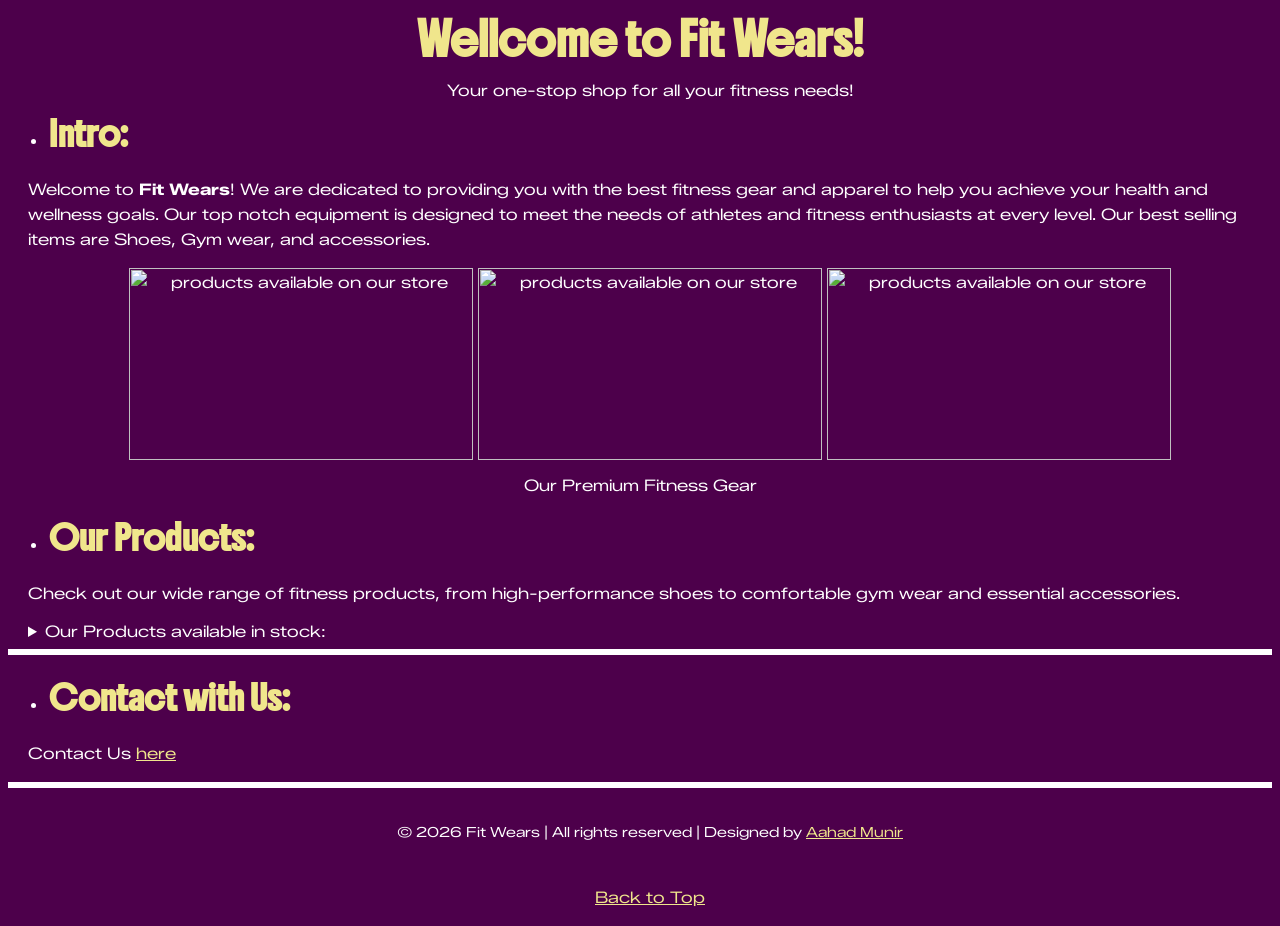
==== index.html @ cde7ad11 "Add files via upload" ====
<!DOCTYPE>
<html lang="en">

<head>
    <meta charset="UTF-8">
    <meta name="Authour" content="Aahad Munir">
    <meta name="discription" content="Practice for coding languages I learnt till yet">
    <meta name="viewport" content="width=device-width,initial scale=1.0">
    <link rel="stylesheet" href="style.css">
    <link rel="stylesheet" href="https://fonts.googleapis.com/css2?family=Boldonse&display=swap">
    <link rel="stylesheet" href="https://fonts.googleapis.com/css2?family=Zalando+Sans+Expanded:ital,wght@0,200..900;1,200..900&display=swap">
    <link rel="icon" href="images/icon.png" type="image/x-icon">

    <title> Fit Wear</title>

</head>
<body>
    <main>
        <h1> Wellcome to Fit Wears! </h1>
        <p id="top">Your one-stop shop for all your fitness needs!</p>


        <section>
            <article>
                <ul>
                <li><h2> Intro:</h2></li>
                 </ul>
                <p>Welcome to <strong>Fit Wears</strong>! We are dedicated to providing you with the best fitness gear and apparel to help you achieve your health and wellness goals. Our top notch equipment is designed to meet the needs of athletes and fitness enthusiasts at every level. Our best selling items are Shoes, Gym wear, and accessories.</p>
                <figure>
                   <p id="imgs"> <img src="images/pic1.png" title="Our products" alt="products available on our store" width="344" height="192"> <img src="images/pic1.png" title="Our products" alt="products available on our store" width="344" height="192"> <img src="images/shoe1.png" title="Our products" alt="products available on our store" width="344" height="192"> </p>
                    
                        <figcaption>
                            <p id="imgcaption"> <figcaption>Our Premium Fitness Gear</p>
                        </figcaption>
                   
                </figure>
            </article>
        </section>

        <section>
            <article>
                <ul>
                    <li><h2> Our Products: </h2></li>
                </ul>
                <p>Check out our wide range of fitness products, from high-performance shoes to comfortable gym wear and essential accessories.</p>
                <details>
                <summary> Our Products available in stock:</summary>

                <ol id="unique">
                    <li id="aa">Running Shoes <img src="images/shoes.png" width="40" height="40"></li>
                    <li id="bb">Gym T-shirts Running Shoes <img src="images/shirt.png" width="45" height="45"></li>
                    <li id="cc">Yoga Pants <img src="images/pant.png" width="45" height="45"></li>
                    <li id="dd">Resistance Bands <img src="images/band.png" width="45" height="45"></li>
                </ol>
                </details>
            </article>
        </section>

        <hr>

        <ul>
        <li><h2> Contact with Us: </h2></li>
        </ul>
        <p> Contact Us <a href="contactus.html" target="_blank"> here</a></p>
    </main>
    <hr>

    <footer>
        <p>&copy; 2026 Fit Wears | All rights reserved | Designed by <a href="https://my-portfolio-two-henna-24.vercel.app/" target="_blank"> Aahad Munir</a></p>
    </footer>

    <p id="back"> <a href="#">Back to Top</a></p>
</body>

</html>
---- style.css ----
body{
    background: #4d004b;
    color: white;
    font-family: "Zalando Sans Expanded", sans-serif;
}
hr{
    border: white solid 3px;
}
h1{
    font-family: 'Boldonse', sans-serif;
    color: khaki;
    text-align: center;
}
h2{
    font-family: 'Boldonse', sans-serif;
    color: khaki;
    padding-left: 1px;
}
#top{
    text-align: center;
    font-size: 16px;
    line-height: 0.1px;
}
p{
    line-height: 25px;
    margin-left: 20px;
}
details{
    margin-left: 20px;
}
a{
    color: khaki;
}
a:hover{
    color: white; 
    
}
#unique{
        color: khaki;
}
button{
    margin-left: 5px;
    text-align: center;
}
#aa:hover{
    color: white;
}
#bb:hover{
    color: white;
}
#cc:hover{
    color: white;
}
#dd:hover{
    color: white;
}
footer{
    text-align: center;
    padding: 10px;
    font-size: 14px;
}
#back{
   text-align: center;
}
img{
    vertical-align: middle;
}
#imgs{
    text-align: center;
}
figcaption{
    text-align: center;
}
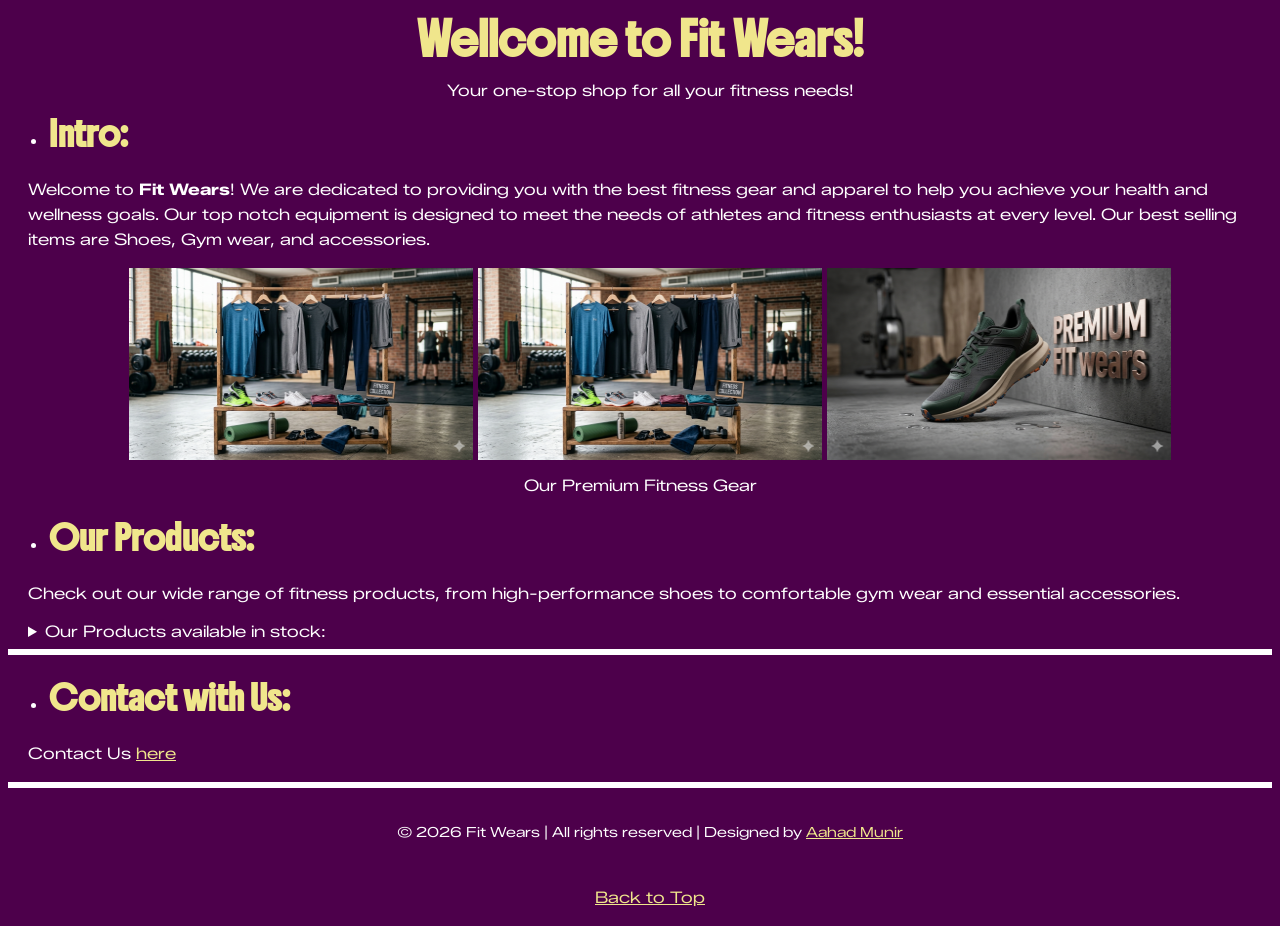
==== commit 3af15ab1: "Fix HTML structure and add loading attribute to images" ====
--- a/index.html
+++ b/index.html
@@ -27,7 +27,7 @@
                  </ul>
                 <p>Welcome to <strong>Fit Wears</strong>! We are dedicated to providing you with the best fitness gear and apparel to help you achieve your health and wellness goals. Our top notch equipment is designed to meet the needs of athletes and fitness enthusiasts at every level. Our best selling items are Shoes, Gym wear, and accessories.</p>
                 <figure>
-                   <p id="imgs"> <img src="images/pic1.png" title="Our products" alt="products available on our store" width="344" height="192"> <img src="images/pic1.png" title="Our products" alt="products available on our store" width="344" height="192"> <img src="images/shoe1.png" title="Our products" alt="products available on our store" width="344" height="192"> </p>
+                   <p id="imgs"> <img src="images/pic1.png" title="Our products" alt="products available on our store" width="344" height="192" loading="lazy"> <img src="images/pic1.png" title="Our products" alt="products available on our store" width="344" height="192 loading="lazy"> <img src="images/shoe1.png" title="Our products" alt="products available on our store" width="344" height="192 loading="lazy"> </p>
                     
                         <figcaption>
                             <p id="imgcaption"> <figcaption>Our Premium Fitness Gear</p>
@@ -47,10 +47,10 @@
                 <summary> Our Products available in stock:</summary>
 
                 <ol id="unique">
-                    <li id="aa">Running Shoes <img src="images/shoes.png" width="40" height="40"></li>
-                    <li id="bb">Gym T-shirts Running Shoes <img src="images/shirt.png" width="45" height="45"></li>
-                    <li id="cc">Yoga Pants <img src="images/pant.png" width="45" height="45"></li>
-                    <li id="dd">Resistance Bands <img src="images/band.png" width="45" height="45"></li>
+                    <li id="aa">Running Shoes <img src="images/shoes.png" width="40" height="40" loading="lazy"></li>
+                    <li id="bb">Gym T-shirts Running Shoes <img src="images/shirt.png" width="45" height="45" loading="lazy"></li>
+                    <li id="cc">Yoga Pants <img src="images/pant.png" width="45" height="45" loading="lazy"></li>
+                    <li id="dd">Resistance Bands <img src="images/band.png" width="45" height="45" loading="lazy"></li>
                 </ol>
                 </details>
             </article>
@@ -72,4 +72,4 @@
     <p id="back"> <a href="#">Back to Top</a></p>
 </body>
 
-</html>+</html>
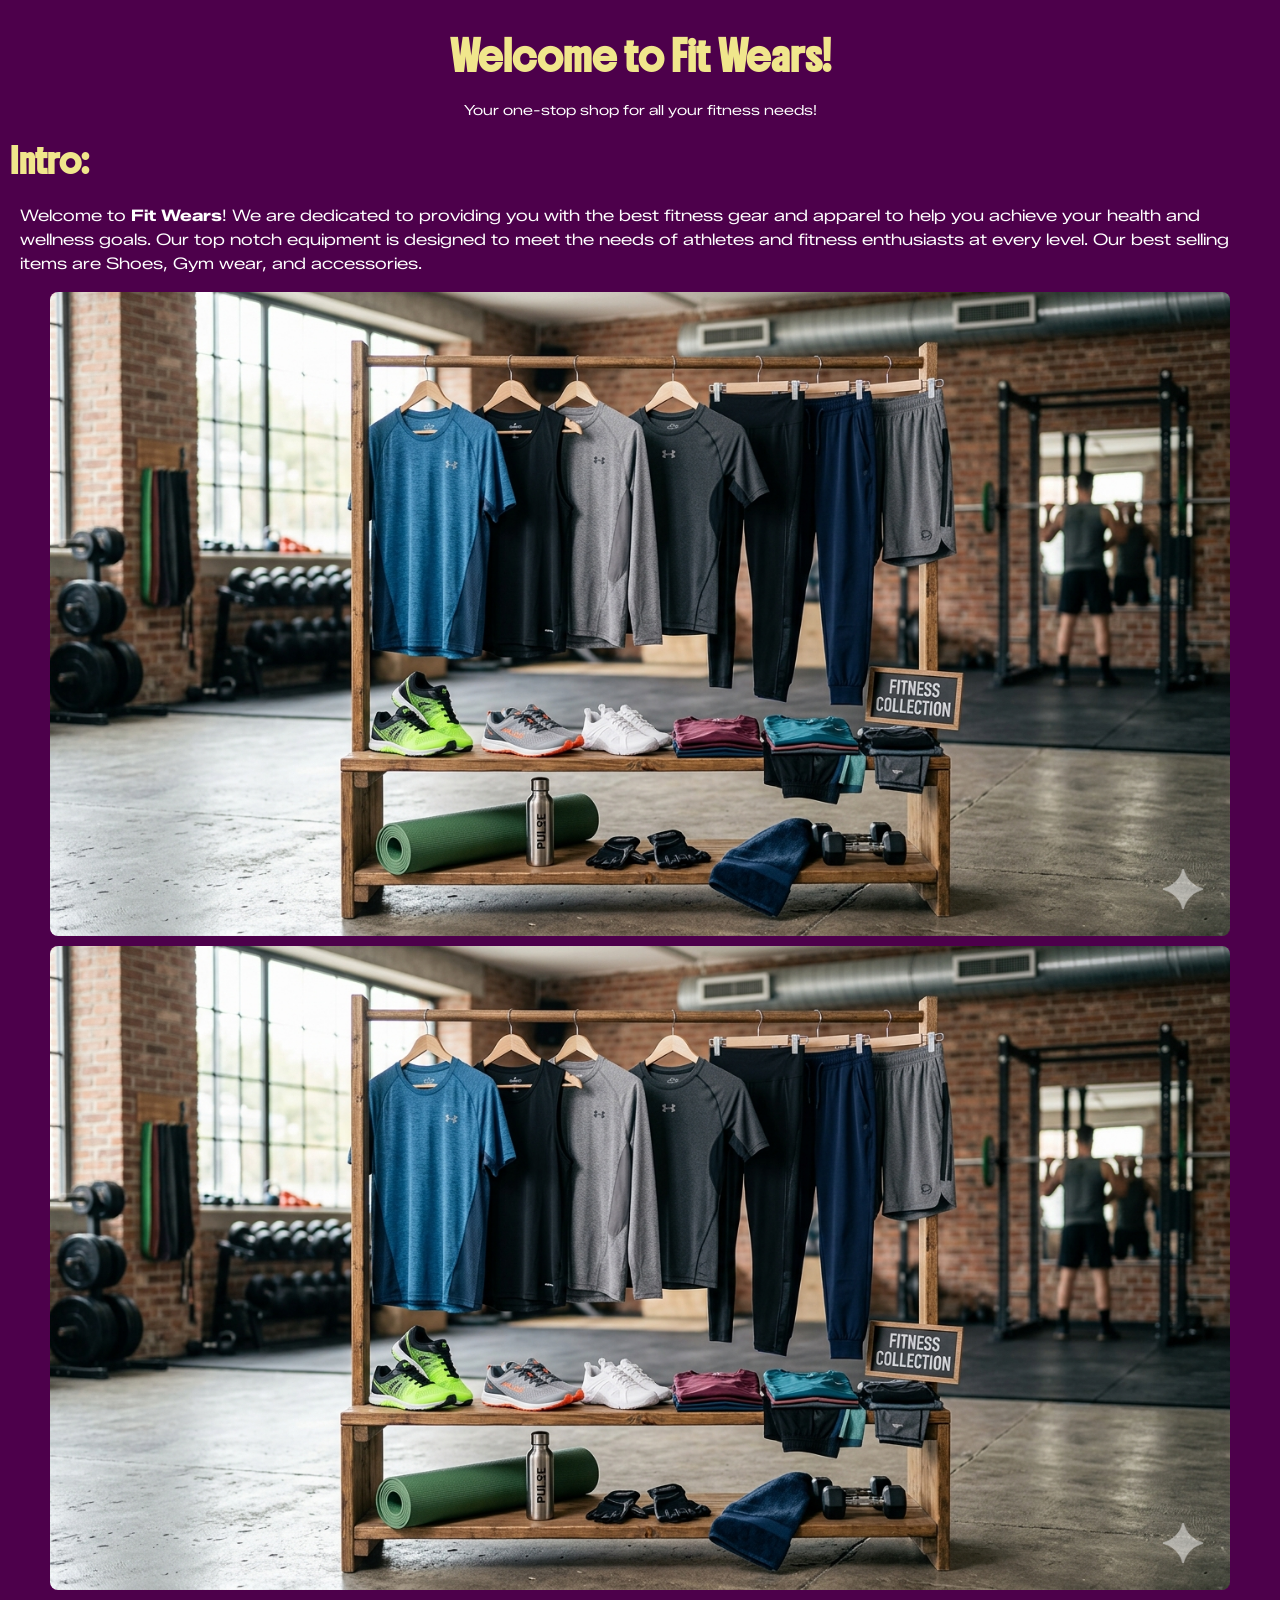
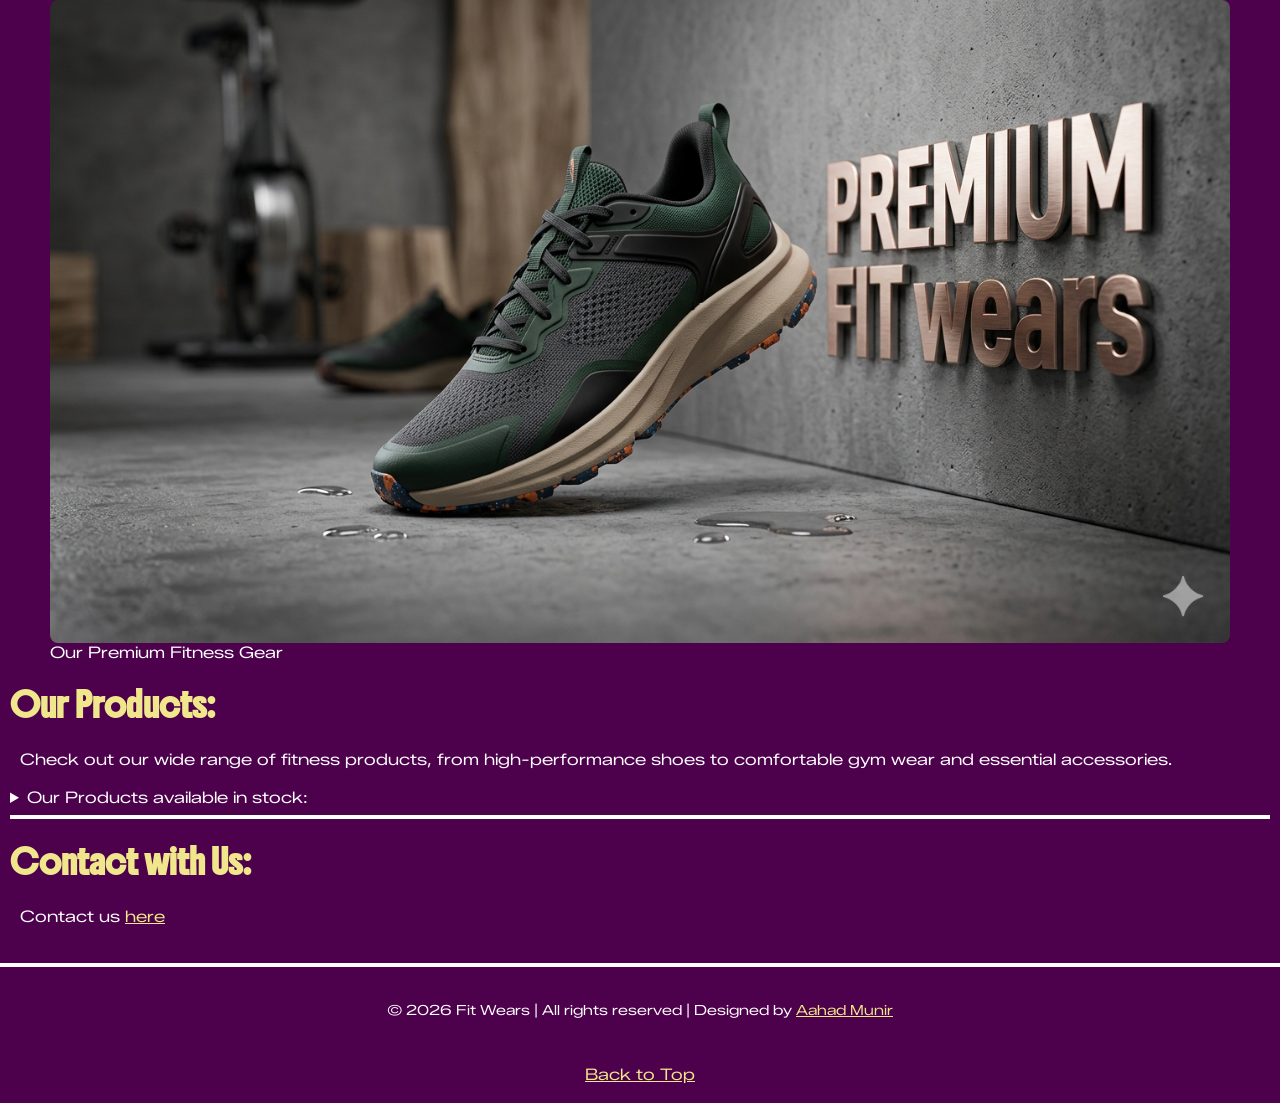
==== commit d6e25872: "Update index.html" ====
--- a/index.html
+++ b/index.html
@@ -1,75 +1,82 @@
-<!DOCTYPE>
+<!DOCTYPE html>
 <html lang="en">
 
 <head>
     <meta charset="UTF-8">
-    <meta name="Authour" content="Aahad Munir">
-    <meta name="discription" content="Practice for coding languages I learnt till yet">
-    <meta name="viewport" content="width=device-width,initial scale=1.0">
+    <meta name="author" content="Aahad Munir">
+    <meta name="description" content="Practice for coding languages I learnt till yet">
+    <meta name="viewport" content="width=device-width, initial-scale=1.0">
+
     <link rel="stylesheet" href="style.css">
-    <link rel="stylesheet" href="https://fonts.googleapis.com/css2?family=Boldonse&display=swap">
-    <link rel="stylesheet" href="https://fonts.googleapis.com/css2?family=Zalando+Sans+Expanded:ital,wght@0,200..900;1,200..900&display=swap">
+    <link href="https://fonts.googleapis.com/css2?family=Boldonse&display=swap" rel="stylesheet">
+    <link href="https://fonts.googleapis.com/css2?family=Zalando+Sans+Expanded:ital,wght@0,200..900;1,200..900&display=swap" rel="stylesheet">
     <link rel="icon" href="images/icon.png" type="image/x-icon">
 
-    <title> Fit Wear</title>
+    <title>Fit Wear</title>
+</head>
 
-</head>
 <body>
     <main>
-        <h1> Wellcome to Fit Wears! </h1>
+        <h1>Welcome to Fit Wears!</h1>
         <p id="top">Your one-stop shop for all your fitness needs!</p>
-
 
         <section>
             <article>
-                <ul>
-                <li><h2> Intro:</h2></li>
-                 </ul>
-                <p>Welcome to <strong>Fit Wears</strong>! We are dedicated to providing you with the best fitness gear and apparel to help you achieve your health and wellness goals. Our top notch equipment is designed to meet the needs of athletes and fitness enthusiasts at every level. Our best selling items are Shoes, Gym wear, and accessories.</p>
+                <h2>Intro:</h2>
+                <p>
+                    Welcome to <strong>Fit Wears</strong>! We are dedicated to providing you with the best fitness gear
+                    and apparel to help you achieve your health and wellness goals. Our top notch equipment is designed
+                    to meet the needs of athletes and fitness enthusiasts at every level. Our best selling items are
+                    Shoes, Gym wear, and accessories.
+                </p>
+
                 <figure>
-                   <p id="imgs"> <img src="images/pic1.png" title="Our products" alt="products available on our store" width="344" height="192" loading="lazy"> <img src="images/pic1.png" title="Our products" alt="products available on our store" width="344" height="192 loading="lazy"> <img src="images/shoe1.png" title="Our products" alt="products available on our store" width="344" height="192 loading="lazy"> </p>
-                    
-                        <figcaption>
-                            <p id="imgcaption"> <figcaption>Our Premium Fitness Gear</p>
-                        </figcaption>
-                   
+                    <div id="imgs">
+                        <img src="images/pic1.png" alt="products available on our store">
+                        <img src="images/pic1.png" alt="products available on our store">
+                        <img src="images/shoe1.png" alt="products available on our store">
+                    </div>
+                    <figcaption id="imgcaption">Our Premium Fitness Gear</figcaption>
                 </figure>
             </article>
         </section>
 
         <section>
             <article>
-                <ul>
-                    <li><h2> Our Products: </h2></li>
-                </ul>
-                <p>Check out our wide range of fitness products, from high-performance shoes to comfortable gym wear and essential accessories.</p>
+                <h2>Our Products:</h2>
+                <p>
+                    Check out our wide range of fitness products, from high-performance shoes to comfortable gym wear
+                    and essential accessories.
+                </p>
+
                 <details>
-                <summary> Our Products available in stock:</summary>
+                    <summary>Our Products available in stock:</summary>
 
-                <ol id="unique">
-                    <li id="aa">Running Shoes <img src="images/shoes.png" width="40" height="40" loading="lazy"></li>
-                    <li id="bb">Gym T-shirts Running Shoes <img src="images/shirt.png" width="45" height="45" loading="lazy"></li>
-                    <li id="cc">Yoga Pants <img src="images/pant.png" width="45" height="45" loading="lazy"></li>
-                    <li id="dd">Resistance Bands <img src="images/band.png" width="45" height="45" loading="lazy"></li>
-                </ol>
+                    <ol id="unique">
+                        <li id="aa">Running Shoes <img src="images/shoes.png" alt="shoes"></li>
+                        <li id="bb">Gym T-shirts <img src="images/shirt.png" alt="shirt"></li>
+                        <li id="cc">Yoga Pants <img src="images/pant.png" alt="pants"></li>
+                        <li id="dd">Resistance Bands <img src="images/band.png" alt="band"></li>
+                    </ol>
                 </details>
             </article>
         </section>
 
         <hr>
 
-        <ul>
-        <li><h2> Contact with Us: </h2></li>
-        </ul>
-        <p> Contact Us <a href="contactus.html" target="_blank"> here</a></p>
+        <h2>Contact with Us:</h2>
+        <p>Contact us <a href="contactme.html" target="_blank">here</a></p>
     </main>
+
     <hr>
 
     <footer>
-        <p>&copy; 2026 Fit Wears | All rights reserved | Designed by <a href="https://my-portfolio-two-henna-24.vercel.app/" target="_blank"> Aahad Munir</a></p>
+        <p>&copy; 2026 Fit Wears | All rights reserved | Designed by 
+            <a href="https://my-portfolio-two-henna-24.vercel.app/" target="_blank">Aahad Munir</a>
+        </p>
     </footer>
 
-    <p id="back"> <a href="#">Back to Top</a></p>
+    <p id="back"><a href="#">Back to Top</a></p>
 </body>
 
 </html>
--- a/style.css
+++ b/style.css
@@ -1,73 +1,113 @@
-body{
+* {
+    box-sizing: border-box;
+}
+
+body {
     background: #4d004b;
     color: white;
     font-family: "Zalando Sans Expanded", sans-serif;
+    margin: 0;
 }
-hr{
-    border: white solid 3px;
+
+/* Container spacing */
+main {
+    padding: 10px;
 }
-h1{
+
+/* Headings */
+h1 {
     font-family: 'Boldonse', sans-serif;
     color: khaki;
     text-align: center;
+    font-size: 28px;
 }
-h2{
+
+h2 {
     font-family: 'Boldonse', sans-serif;
     color: khaki;
-    padding-left: 1px;
 }
-#top{
+
+/* Text */
+#top {
     text-align: center;
-    font-size: 16px;
-    line-height: 0.1px;
+    font-size: 14px;
+    line-height: normal;
 }
-p{
-    line-height: 25px;
-    margin-left: 20px;
+
+p {
+    line-height: 24px;
+    margin-left: 10px;
+    margin-right: 10px;
 }
-details{
-    margin-left: 20px;
+
+/* Images responsive */
+img {
+    max-width: 100%;
+    height: auto;
+    border-radius: 8px;
 }
-a{
+
+/* Image container */
+#imgs {
+    display: flex;
+    flex-wrap: wrap;
+    justify-content: center;
+    gap: 10px;
+}
+
+/* Lists */
+#unique {
     color: khaki;
 }
-a:hover{
-    color: white; 
-    
-}
-#unique{
-        color: khaki;
-}
-button{
-    margin-left: 5px;
-    text-align: center;
-}
-#aa:hover{
-    color: white;
-}
-#bb:hover{
-    color: white;
-}
-#cc:hover{
-    color: white;
-}
-#dd:hover{
-    color: white;
-}
-footer{
+
+/* Footer */
+footer {
     text-align: center;
     padding: 10px;
     font-size: 14px;
 }
-#back{
-   text-align: center;
+
+/* Buttons */
+button {
+    margin: 5px;
 }
-img{
-    vertical-align: middle;
+
+/* Links */
+a {
+    color: khaki;
 }
-#imgs{
+
+a:hover {
+    color: white;
+}
+
+/* Back to top */
+#back {
     text-align: center;
 }
-figcaption{
-    text-align: center;
-}+
+/* HR */
+hr {
+    border: white solid 2px;
+}
+
+/* 📱 MOBILE MEDIA QUERY */
+@media (max-width: 768px) {
+
+    h1 {
+        font-size: 22px;
+    }
+
+    h2 {
+        font-size: 18px;
+    }
+
+    p {
+        font-size: 14px;
+    }
+
+    #imgs {
+        flex-direction: column;
+        align-items: center;
+    }
+}
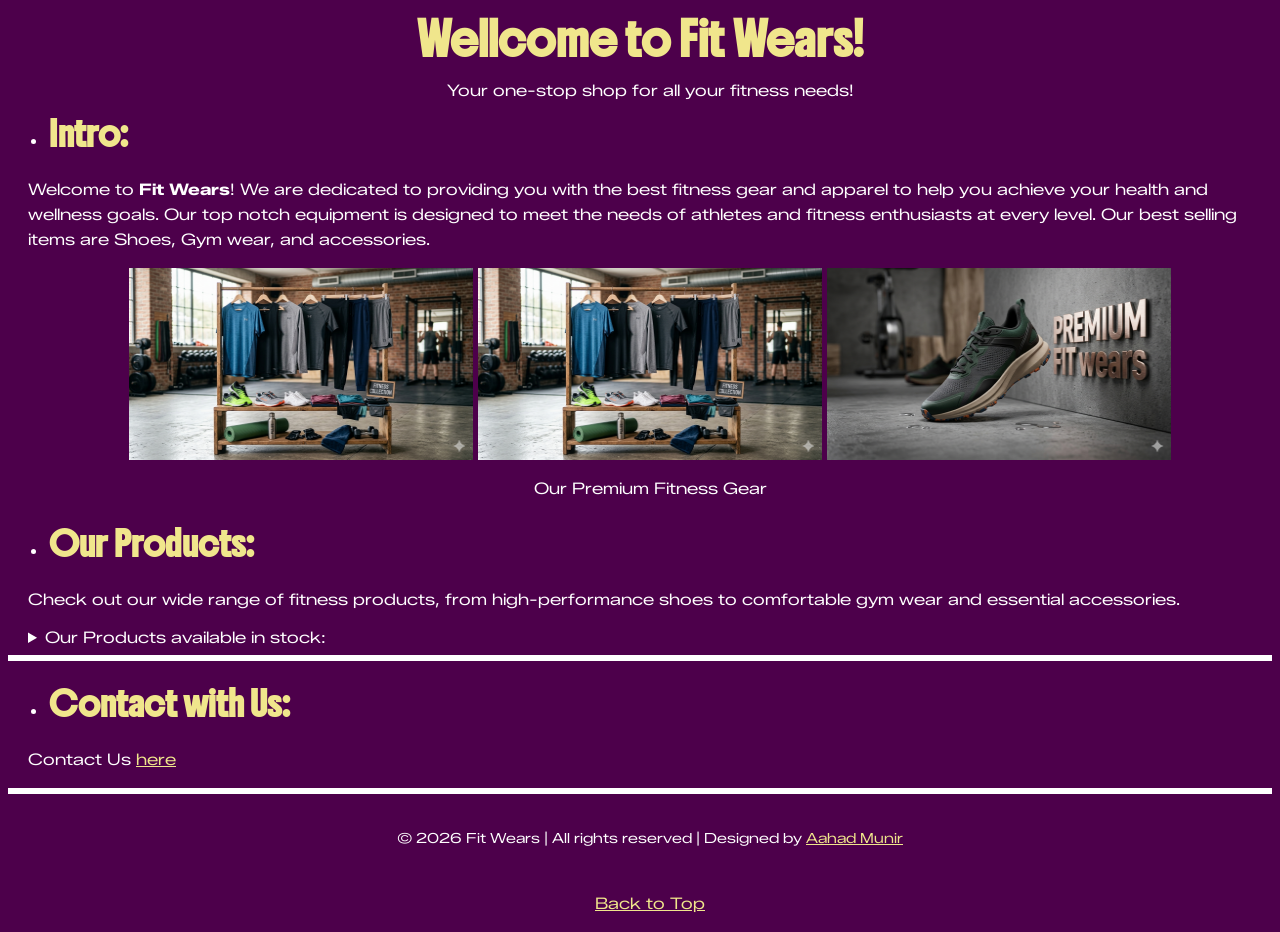
==== commit a9b976b2: "Update index.html" ====
--- a/index.html
+++ b/index.html
@@ -1,82 +1,75 @@
-<!DOCTYPE html>
+<!DOCTYPE>
 <html lang="en">
 
 <head>
     <meta charset="UTF-8">
-    <meta name="author" content="Aahad Munir">
-    <meta name="description" content="Practice for coding languages I learnt till yet">
-    <meta name="viewport" content="width=device-width, initial-scale=1.0">
-
+    <meta name="Authour" content="Aahad Munir">
+    <meta name="discription" content="Practice for coding languages I learnt till yet">
+    <meta name="viewport" content="width=device-width,initial-scale=1.0">
     <link rel="stylesheet" href="style.css">
-    <link href="https://fonts.googleapis.com/css2?family=Boldonse&display=swap" rel="stylesheet">
-    <link href="https://fonts.googleapis.com/css2?family=Zalando+Sans+Expanded:ital,wght@0,200..900;1,200..900&display=swap" rel="stylesheet">
+    <link rel="stylesheet" href="https://fonts.googleapis.com/css2?family=Boldonse&display=swap">
+    <link rel="stylesheet" href="https://fonts.googleapis.com/css2?family=Zalando+Sans+Expanded:ital,wght@0,200..900;1,200..900&display=swap">
     <link rel="icon" href="images/icon.png" type="image/x-icon">
 
-    <title>Fit Wear</title>
+    <title> Fit Wear</title>
+
 </head>
-
 <body>
     <main>
-        <h1>Welcome to Fit Wears!</h1>
+        <h1> Wellcome to Fit Wears! </h1>
         <p id="top">Your one-stop shop for all your fitness needs!</p>
+
 
         <section>
             <article>
-                <h2>Intro:</h2>
-                <p>
-                    Welcome to <strong>Fit Wears</strong>! We are dedicated to providing you with the best fitness gear
-                    and apparel to help you achieve your health and wellness goals. Our top notch equipment is designed
-                    to meet the needs of athletes and fitness enthusiasts at every level. Our best selling items are
-                    Shoes, Gym wear, and accessories.
-                </p>
-
+                <ul>
+                <li><h2> Intro:</h2></li>
+                 </ul>
+                <p>Welcome to <strong>Fit Wears</strong>! We are dedicated to providing you with the best fitness gear and apparel to help you achieve your health and wellness goals. Our top notch equipment is designed to meet the needs of athletes and fitness enthusiasts at every level. Our best selling items are Shoes, Gym wear, and accessories.</p>
                 <figure>
-                    <div id="imgs">
-                        <img src="images/pic1.png" alt="products available on our store">
-                        <img src="images/pic1.png" alt="products available on our store">
-                        <img src="images/shoe1.png" alt="products available on our store">
-                    </div>
-                    <figcaption id="imgcaption">Our Premium Fitness Gear</figcaption>
+                   <p id="imgs"> <img src="images/pic1.png" title="Our products" alt="products available on our store" width="344" height="192" loading="lazy"> <img src="images/pic1.png" title="Our products" alt="products available on our store" width="344" height="192"> <img src="images/shoe1.png" title="Our products" alt="products available on our store" width="344" height="192"> </p>
+                    
+                        <figcaption>
+                            <p id="imgcaption"> Our Premium Fitness Gear</p>
+                        </figcaption>
+                   
                 </figure>
             </article>
         </section>
 
         <section>
             <article>
-                <h2>Our Products:</h2>
-                <p>
-                    Check out our wide range of fitness products, from high-performance shoes to comfortable gym wear
-                    and essential accessories.
-                </p>
+                <ul>
+                    <li><h2> Our Products: </h2></li>
+                </ul>
+                <p>Check out our wide range of fitness products, from high-performance shoes to comfortable gym wear and essential accessories.</p>
+                <details>
+                <summary> Our Products available in stock:</summary>
 
-                <details>
-                    <summary>Our Products available in stock:</summary>
-
-                    <ol id="unique">
-                        <li id="aa">Running Shoes <img src="images/shoes.png" alt="shoes"></li>
-                        <li id="bb">Gym T-shirts <img src="images/shirt.png" alt="shirt"></li>
-                        <li id="cc">Yoga Pants <img src="images/pant.png" alt="pants"></li>
-                        <li id="dd">Resistance Bands <img src="images/band.png" alt="band"></li>
-                    </ol>
+                <ol id="unique">
+                    <li id="aa">Running Shoes <img src="images/shoes.png" width="40" height="40"></li>
+                    <li id="bb">Gym T-shirts Running Shoes <img src="images/shirt.png" width="45" height="45"></li>
+                    <li id="cc">Yoga Pants <img src="images/pant.png" width="45" height="45"></li>
+                    <li id="dd">Resistance Bands <img src="images/band.png" width="45" height="45"></li>
+                </ol>
                 </details>
             </article>
         </section>
 
         <hr>
 
-        <h2>Contact with Us:</h2>
-        <p>Contact us <a href="contactme.html" target="_blank">here</a></p>
+        <ul>
+        <li><h2> Contact with Us: </h2></li>
+        </ul>
+        <p> Contact Us <a href="contactus.html" target="_blank"> here</a></p>
     </main>
-
     <hr>
 
     <footer>
-        <p>&copy; 2026 Fit Wears | All rights reserved | Designed by 
-            <a href="https://my-portfolio-two-henna-24.vercel.app/" target="_blank">Aahad Munir</a>
-        </p>
+        <p>&copy; 2026 Fit Wears | All rights reserved | Designed by <a href="https://my-portfolio-two-henna-24.vercel.app/" target="_blank"> Aahad Munir</a></p>
     </footer>
 
-    <p id="back"><a href="#">Back to Top</a></p>
+    <p id="back"> <a href="#">Back to Top</a></p>
 </body>
 
 </html>
--- a/style.css
+++ b/style.css
@@ -1,113 +1,76 @@
-* {
-    box-sizing: border-box;
-}
-
-body {
+body{
     background: #4d004b;
     color: white;
     font-family: "Zalando Sans Expanded", sans-serif;
-    margin: 0;
 }
-
-/* Container spacing */
-main {
-    padding: 10px;
+hr{
+    border: white solid 3px;
 }
-
-/* Headings */
-h1 {
+h1{
     font-family: 'Boldonse', sans-serif;
     color: khaki;
     text-align: center;
-    font-size: 28px;
 }
-
-h2 {
+h2{
     font-family: 'Boldonse', sans-serif;
     color: khaki;
+    padding-left: 1px;
 }
-
-/* Text */
-#top {
+#top{
     text-align: center;
-    font-size: 14px;
-    line-height: normal;
+    font-size: 16px;
+    line-height: 0.1px;
 }
-
-p {
-    line-height: 24px;
-    margin-left: 10px;
-    margin-right: 10px;
+p{
+    line-height: 25px;
+    margin-left: 20px;
 }
-
-/* Images responsive */
-img {
-    max-width: 100%;
-    height: auto;
-    border-radius: 8px;
+details{
+    margin-left: 20px;
 }
-
-/* Image container */
-#imgs {
-    display: flex;
-    flex-wrap: wrap;
-    justify-content: center;
-    gap: 10px;
-}
-
-/* Lists */
-#unique {
+a{
     color: khaki;
 }
-
-/* Footer */
-footer {
+a:hover{
+    color: white; 
+    
+}
+#unique{
+        color: khaki;
+}
+button{
+    margin-left: 5px;
+    text-align: center;
+}
+#aa:hover{
+    color: white;
+}
+#bb:hover{
+    color: white;
+}
+#cc:hover{
+    color: white;
+}
+#dd:hover{
+    color: white;
+}
+footer{
     text-align: center;
     padding: 10px;
     font-size: 14px;
 }
-
-/* Buttons */
-button {
-    margin: 5px;
+#back{
+   text-align: center;
 }
-
-/* Links */
-a {
-    color: khaki;
+img{
+    vertical-align: middle;
 }
-
-a:hover {
-    color: white;
-}
-
-/* Back to top */
-#back {
+#imgs{
     text-align: center;
 }
-
-/* HR */
-hr {
-    border: white solid 2px;
+figcaption{
+    text-align: center;
 }
-
-/* 📱 MOBILE MEDIA QUERY */
-@media (max-width: 768px) {
-
-    h1 {
-        font-size: 22px;
-    }
-
-    h2 {
-        font-size: 18px;
-    }
-
-    p {
-        font-size: 14px;
-    }
-
-    #imgs {
-        flex-direction: column;
-        align-items: center;
-    }
+#imgs img:hover {
+    transform: scale(1.05);
 }
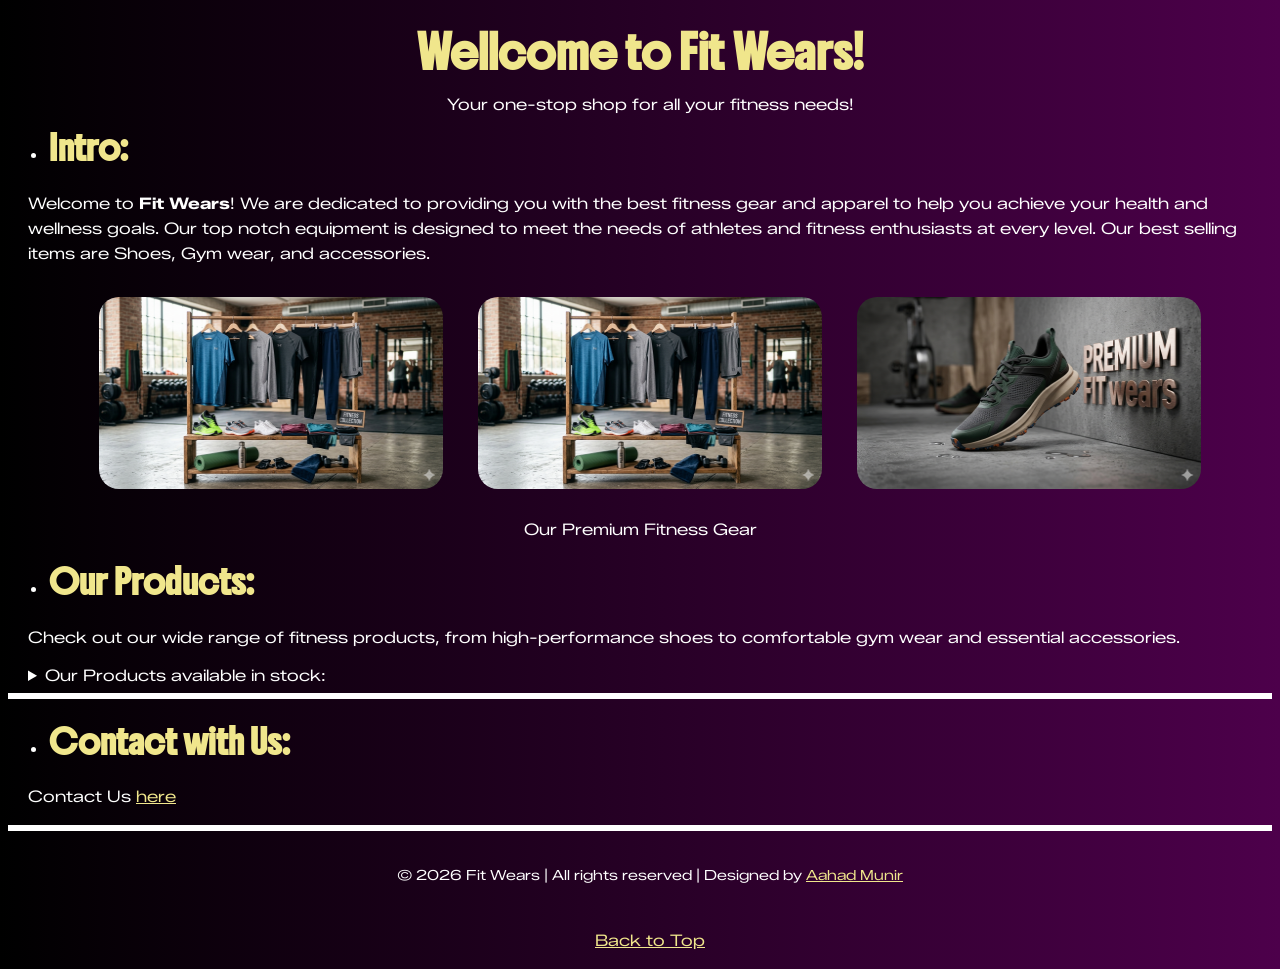
==== commit a799ff65: "Fix HTML structure and formatting issues" ====
--- a/index.html
+++ b/index.html
@@ -1,11 +1,11 @@
-<!DOCTYPE>
+<!DOCTYPE html>
 <html lang="en">
 
 <head>
     <meta charset="UTF-8">
     <meta name="Authour" content="Aahad Munir">
     <meta name="discription" content="Practice for coding languages I learnt till yet">
-    <meta name="viewport" content="width=device-width,initial-scale=1.0">
+    <meta name="viewport" content="width=device-width,initial scale=1.0">
     <link rel="stylesheet" href="style.css">
     <link rel="stylesheet" href="https://fonts.googleapis.com/css2?family=Boldonse&display=swap">
     <link rel="stylesheet" href="https://fonts.googleapis.com/css2?family=Zalando+Sans+Expanded:ital,wght@0,200..900;1,200..900&display=swap">
@@ -27,10 +27,10 @@
                  </ul>
                 <p>Welcome to <strong>Fit Wears</strong>! We are dedicated to providing you with the best fitness gear and apparel to help you achieve your health and wellness goals. Our top notch equipment is designed to meet the needs of athletes and fitness enthusiasts at every level. Our best selling items are Shoes, Gym wear, and accessories.</p>
                 <figure>
-                   <p id="imgs"> <img src="images/pic1.png" title="Our products" alt="products available on our store" width="344" height="192" loading="lazy"> <img src="images/pic1.png" title="Our products" alt="products available on our store" width="344" height="192"> <img src="images/shoe1.png" title="Our products" alt="products available on our store" width="344" height="192"> </p>
+                   <p id="imgs"> <img src="images/pic1.png" title="Our products" alt="products available on our store" width="344" height="192" loading="lazy"> <img src="images/pic1.png" title="Our products" alt="products available on our store" width="344" height="192" loading="lazy"> <img src="images/shoe1.png" title="Our products" alt="products available on our store" width="344" height="192" loading="lazy"> </p>
                     
                         <figcaption>
-                            <p id="imgcaption"> Our Premium Fitness Gear</p>
+                            <p id="imgcaption"> <figcaption>Our Premium Fitness Gear</p>
                         </figcaption>
                    
                 </figure>
@@ -47,10 +47,10 @@
                 <summary> Our Products available in stock:</summary>
 
                 <ol id="unique">
-                    <li id="aa">Running Shoes <img src="images/shoes.png" width="40" height="40"></li>
-                    <li id="bb">Gym T-shirts Running Shoes <img src="images/shirt.png" width="45" height="45"></li>
-                    <li id="cc">Yoga Pants <img src="images/pant.png" width="45" height="45"></li>
-                    <li id="dd">Resistance Bands <img src="images/band.png" width="45" height="45"></li>
+                    <li id="aa">Running Shoes <img src="images/shoes.png" width="40" height="40" loading="lazy"></li>
+                    <li id="bb">Gym T-shirts Running Shoes <img src="images/shirt.png" width="45" height="45" loading="lazy"></li>
+                    <li id="cc">Yoga Pants <img src="images/pant.png" width="45" height="45" loading="lazy"></li>
+                    <li id="dd">Resistance Bands <img src="images/band.png" width="45" height="45" loading="lazy"></li>
                 </ol>
                 </details>
             </article>
--- a/style.css
+++ b/style.css
@@ -1,5 +1,5 @@
 body{
-    background: #4d004b;
+    background: linear-gradient(to left, #4d004b, black);
     color: white;
     font-family: "Zalando Sans Expanded", sans-serif;
 }
@@ -41,6 +41,12 @@
 button{
     margin-left: 5px;
     text-align: center;
+    color: black;
+    background-color: khaki;
+    border-radius: 50px;
+}
+button:hover{
+    background-color: papayawhip;
 }
 #aa:hover{
     color: white;
@@ -64,6 +70,11 @@
 }
 img{
     vertical-align: middle;
+    padding: 10px;
+    margin: 5px;
+    
+    border-radius: 30px;
+    
 }
 #imgs{
     text-align: center;
@@ -72,5 +83,12 @@
     text-align: center;
 }
 #imgs img:hover {
-    transform: scale(1.05);
+    transform: scale(1.11);
 }
+#unique :hover{
+    transform: scale(1.005);
+}
+input,textarea,option,select{
+    background-color: papayawhip;
+    
+}
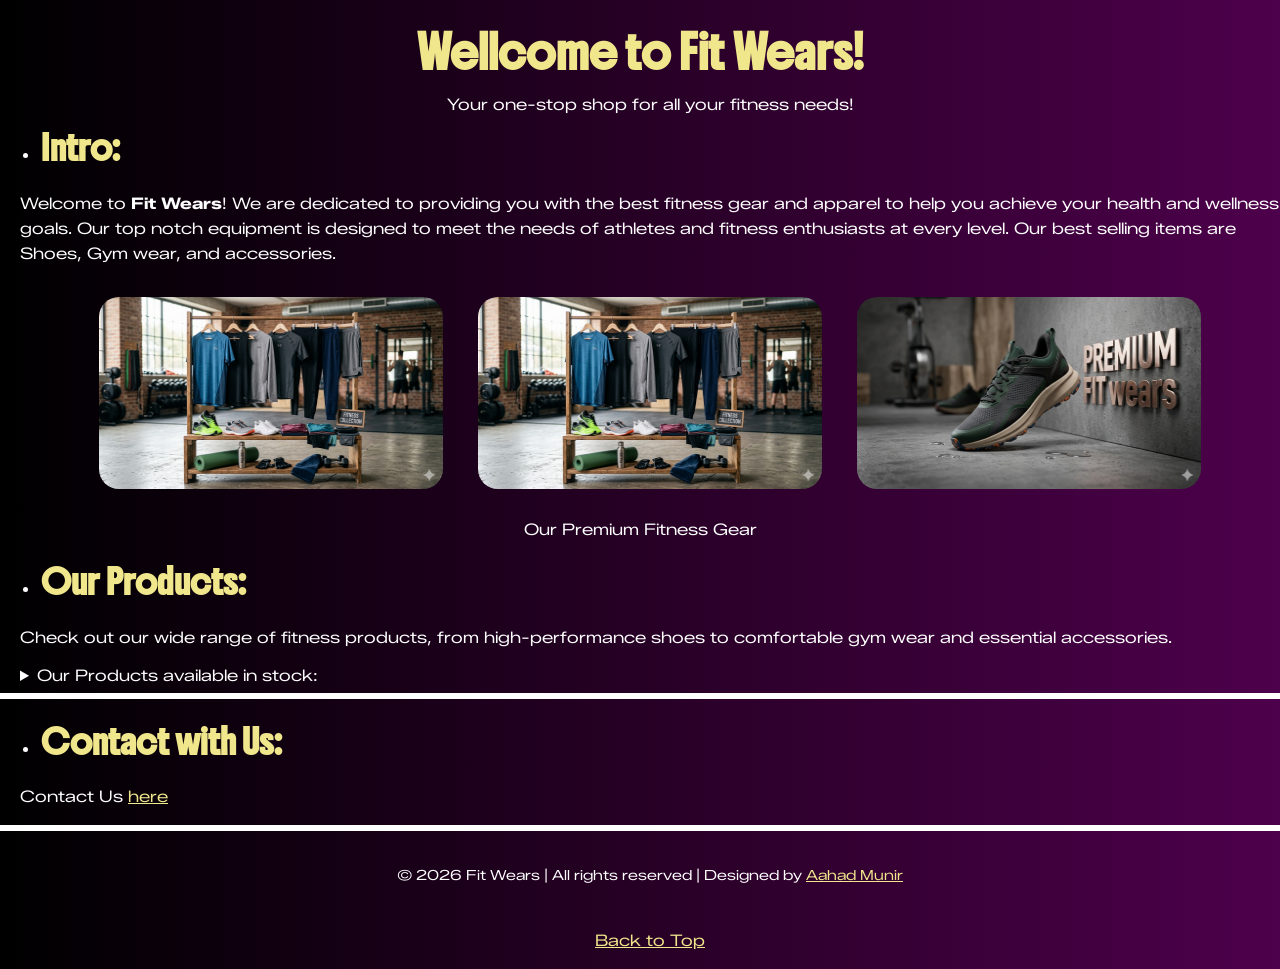
==== commit c820fdef: "Update index.html" ====
--- a/index.html
+++ b/index.html
@@ -5,7 +5,7 @@
     <meta charset="UTF-8">
     <meta name="Authour" content="Aahad Munir">
     <meta name="discription" content="Practice for coding languages I learnt till yet">
-    <meta name="viewport" content="width=device-width,initial scale=1.0">
+    <meta name="viewport" content="width=device-width, initial-scale=1.0">
     <link rel="stylesheet" href="style.css">
     <link rel="stylesheet" href="https://fonts.googleapis.com/css2?family=Boldonse&display=swap">
     <link rel="stylesheet" href="https://fonts.googleapis.com/css2?family=Zalando+Sans+Expanded:ital,wght@0,200..900;1,200..900&display=swap">
--- a/style.css
+++ b/style.css
@@ -1,7 +1,10 @@
 body{
+    margin:0;
+    min-height: 100vh;
     background: linear-gradient(to left, #4d004b, black);
     color: white;
     font-family: "Zalando Sans Expanded", sans-serif;
+    overflow-x: hidden;
 }
 hr{
     border: white solid 3px;
